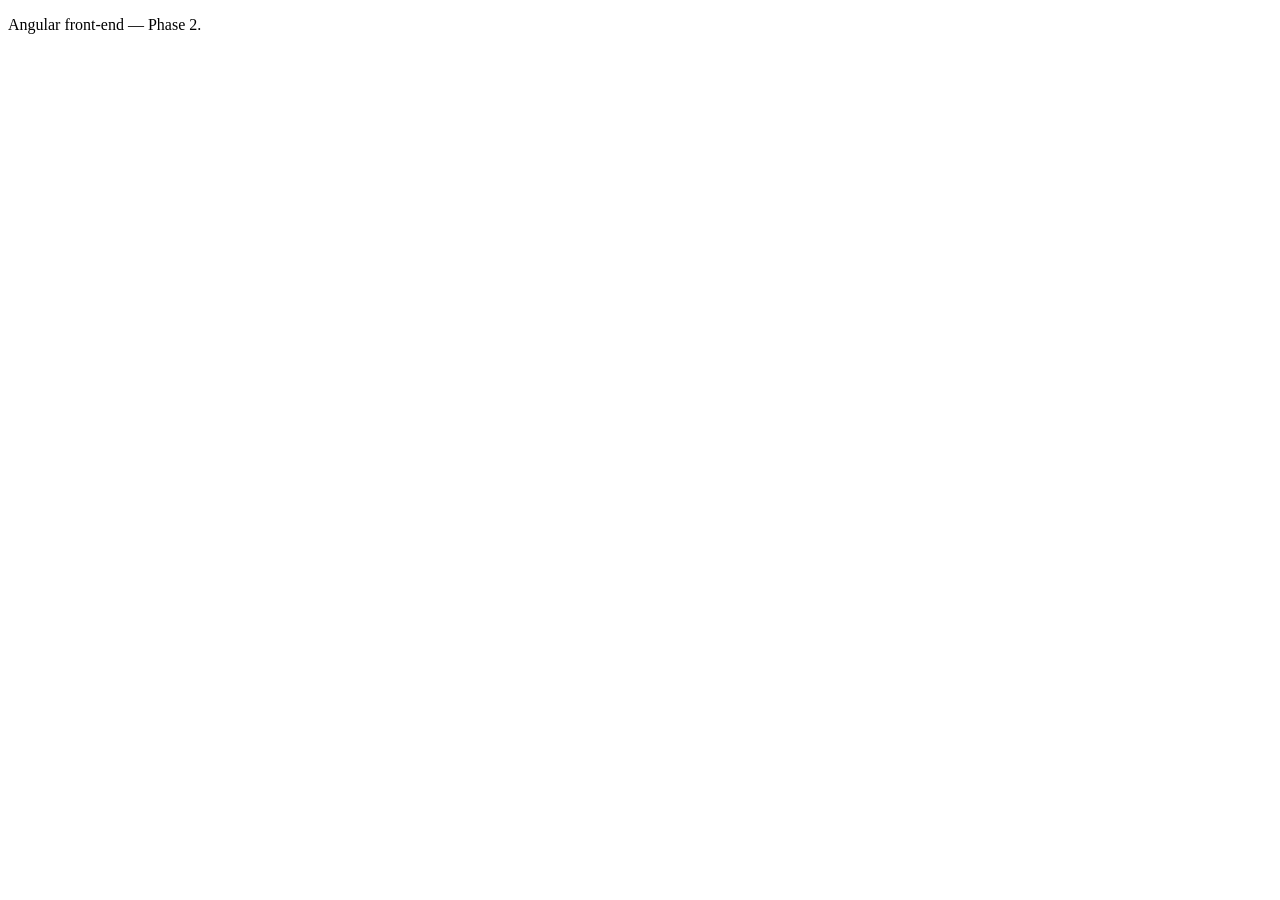
==== JEDI_DO/wwwroot/angular/index.html @ e0e19f6f "Updated to dotnet 10 and refactored code for best practice / improvements" ====
<!DOCTYPE html>
<html lang="en">
<head>
    <meta charset="utf-8">
    <meta name="viewport" content="width=device-width, initial-scale=1">
    <title>JEDI-do (Angular)</title>
</head>
<body>
    <p>Angular front-end — Phase 2.</p>
</body>
</html>
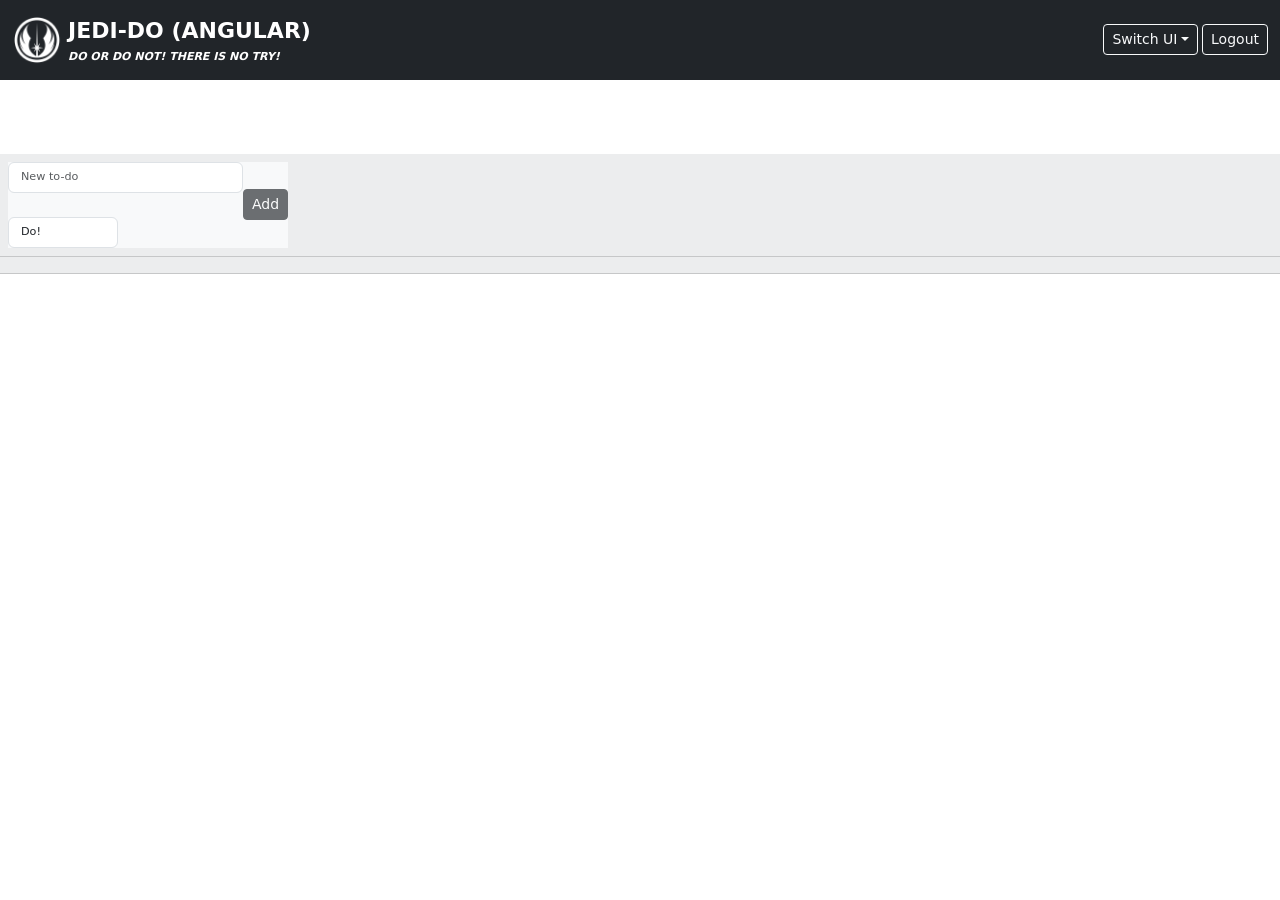
==== commit 2826ebd5: "Updated to dotnet 10 and added UX for angular, svelt, vue and react" ====
--- a/JEDI_DO/wwwroot/angular/index.html
+++ b/JEDI_DO/wwwroot/angular/index.html
@@ -2,10 +2,174 @@
 <html lang="en">
 <head>
     <meta charset="utf-8">
-    <meta name="viewport" content="width=device-width, initial-scale=1">
+    <meta name="viewport" content="width=device-width, initial-scale=1, maximum-scale=1, user-scalable=no">
     <title>JEDI-do (Angular)</title>
+    <link rel="icon" href="../assets/logo_white.png">
+    <link href="https://cdn.jsdelivr.net/npm/bootstrap@5.3.3/dist/css/bootstrap.min.css" rel="stylesheet" crossorigin="anonymous">
+    <link rel="stylesheet" href="../vanillajs/css/site.css">
 </head>
 <body>
-    <p>Angular front-end — Phase 2.</p>
+    <nav class="navbar navbar-expand-lg navbar-dark bg-dark fixed-top">
+        <div class="container-fluid">
+            <a class="navbar-brand" href="#">
+                <table>
+                    <tr>
+                        <td rowspan="2"><img class="img-fluid logo" src="../assets/logo_white.png" alt="JEDI-do"></td>
+                        <td><span class="jedido-title-base jedido-name">JEDI-do (Angular)</span></td>
+                    </tr>
+                    <tr>
+                        <td><div class="jedido-title-base jedido-tag-line">Do or Do Not! There is no try!</div></td>
+                    </tr>
+                </table>
+            </a>
+            <button class="navbar-toggler" type="button" data-bs-toggle="collapse" data-bs-target="#angularNav" aria-controls="angularNav" aria-expanded="false" aria-label="Toggle navigation">
+                <span class="navbar-toggler-icon"></span>
+            </button>
+            <div class="collapse navbar-collapse" id="angularNav">
+                <div class="ms-auto d-flex align-items-center gap-1 flex-wrap">
+                    <div class="dropdown">
+                        <button class="btn btn-outline-light btn-sm dropdown-toggle" type="button" id="angularSwitchUi" data-bs-toggle="dropdown" aria-expanded="false">Switch UI</button>
+                        <ul class="dropdown-menu dropdown-menu-end" aria-labelledby="angularSwitchUi">
+                            <li><a class="dropdown-item active" href="/angular/">Angular</a></li>
+                            <li><a class="dropdown-item" href="/react/">React</a></li>
+                            <li><a class="dropdown-item" href="/svelte/">Svelte</a></li>
+                            <li><a class="dropdown-item" href="/vanillajs/">VanillaJS</a></li>
+                            <li><a class="dropdown-item" href="/vue/">Vue</a></li>
+                        </ul>
+                    </div>
+                    <a href="#" id="logoutBtn" class="btn btn-outline-light btn-sm">Logout</a>
+                </div>
+            </div>
+        </div>
+    </nav>
+
+    <section class="todo">
+        <div class="table-responsive">
+        <table class="table table-striped table-light" style="margin-top: 58px;">
+            <tbody id="todos"></tbody>
+            <tr>
+                <td colspan="4" id="addForm" class="bg-light">
+                    <form id="addFormEl" action="javascript:void(0);" method="POST">
+                        <table cellspacing="0" cellpadding="0" class="bg-light">
+                            <tr>
+                                <td></td>
+                                <td>
+                                    <input type="text" id="add-name" class="form-control jedido-add-textbox" placeholder="New to-do">
+                                    <br>
+                                    <select id="add-type" class="form-control jedido-drop-down">
+                                        <option value="1">Do!</option>
+                                        <option value="2">Not Do!</option>
+                                    </select>
+                                </td>
+                                <td><input id="btnAdd" type="submit" value="Add" disabled class="btn btn-dark btn-sm"></td>
+                            </tr>
+                        </table>
+                    </form>
+                </td>
+            </tr>
+            <tr id="editForm" style="background-color: #fff; display: none;">
+                <td colspan="4">
+                    <form id="editFormEl" action="javascript:void(0);">
+                        <input type="hidden" id="edit-id">
+                        <table cellspacing="0" cellpadding="0">
+                            <tr>
+                                <td><input type="checkbox" id="edit-Completed"></td>
+                                <td>
+                                    <input type="text" id="edit-name" class="form-control jedido-textbox">
+                                    <br>
+                                    <select id="edit-type" class="form-control jedido-drop-down">
+                                        <option value="1">Do!</option>
+                                        <option value="2">Not Do!</option>
+                                    </select>
+                                </td>
+                                <td>
+                                    <input type="submit" value="Save" class="btn btn-sm btn-dark">
+                                    <a href="#" id="closeEdit" aria-label="Close">&#10006;</a>
+                                </td>
+                            </tr>
+                        </table>
+                    </form>
+                </td>
+            </tr>
+            <tr>
+                <td colspan="4"><p id="counter" class="mb-0"></p></td>
+            </tr>
+        </table>
+        </div>
+    </section>
+
+    <script src="https://cdn.jsdelivr.net/npm/bootstrap@5.3.3/dist/js/bootstrap.bundle.min.js" crossorigin="anonymous"></script>
+    <script>
+        const uri = '/api/JediDoItems';
+        const authUri = '/api/auth';
+        let todos = [];
+
+        const apiFetch = (url, options = {}) => fetch(url, { credentials: 'include', ...options }).then(res => {
+            if (res.status === 401) { window.location.href = '/login/?returnUrl=' + encodeURIComponent(window.location.pathname); throw new Error('Unauthorized'); }
+            return res;
+        });
+
+        document.getElementById('logoutBtn').onclick = () => apiFetch(authUri + '/logout', { method: 'POST' }).then(() => location.href = '/login/').catch(() => location.href = '/login/');
+
+        const getItems = () => apiFetch(uri).then(r => r.json()).then(displayItems).catch(e => { if (e.message !== 'Unauthorized') console.error('Unable to get items.', e); });
+
+        function displayItems(data) {
+            const tBody = document.getElementById('todos');
+            tBody.innerHTML = '';
+            document.getElementById('counter').textContent = 'Total Records: ' + data.length;
+            data.forEach(item => {
+                const tr = tBody.insertRow();
+                const cb = document.createElement('input'); cb.type = 'checkbox'; cb.className = 'jedido-checkbox'; cb.checked = item.completed; cb.onclick = () => checkboxClick(item);
+                const editBtn = document.createElement('button'); editBtn.type = 'button'; editBtn.className = 'btn btn-sm btn-dark'; editBtn.textContent = 'edit'; editBtn.onclick = () => displayEditForm(item.id);
+                const delBtn = document.createElement('button'); delBtn.type = 'button'; delBtn.className = 'btn btn-sm btn-dark'; delBtn.textContent = 'x'; delBtn.onclick = () => deleteItem(item.id);
+                tr.insertCell(0).appendChild(cb); tr.cells[0].className = 'center jedido-checkbox';
+                tr.insertCell(1).appendChild(document.createTextNode(item.jediDoType + ' ' + item.name)); tr.cells[1].className = 'task-item';
+                tr.insertCell(2).appendChild(editBtn); tr.cells[2].className = 'jedido-edit-controls';
+                tr.insertCell(3).appendChild(delBtn); tr.cells[3].className = 'jedido-edit-controls';
+            });
+            todos = data;
+        }
+
+        document.getElementById('add-name').addEventListener('input', () => { document.getElementById('btnAdd').disabled = !document.getElementById('add-name').value.trim(); });
+
+        document.getElementById('addFormEl').onsubmit = (e) => {
+            e.preventDefault();
+            const name = document.getElementById('add-name').value.trim();
+            const typeId = parseInt(document.getElementById('add-type').value, 10);
+            if (!name) return;
+            apiFetch(uri, { method: 'POST', headers: { 'Accept': 'application/json', 'Content-Type': 'application/json' }, body: JSON.stringify({ name, jediDoTypeId: typeId, completed: false }) })
+                .then(r => r.json()).then(() => { getItems(); document.getElementById('add-name').value = ''; document.getElementById('btnAdd').disabled = true; document.getElementById('add-type').selectedIndex = 0; })
+                .catch(e => { if (e.message !== 'Unauthorized') console.error('Unable to add item.', e); });
+        };
+
+        function displayEditForm(id) {
+            if (id < 1) { document.getElementById('addForm').closest('tr').style.display = ''; document.getElementById('editForm').style.display = 'none'; return; }
+            const item = todos.find(i => i.id === id);
+            document.getElementById('edit-name').value = item.name; document.getElementById('edit-id').value = item.id; document.getElementById('edit-Completed').checked = item.completed;
+            document.getElementById('edit-type').value = item.jediDoTypeId; document.getElementById('editForm').style.display = ''; document.getElementById('addForm').closest('tr').style.display = 'none';
+        }
+
+        document.getElementById('editFormEl').onsubmit = (e) => {
+            e.preventDefault();
+            const id = document.getElementById('edit-id').value;
+            const item = { id: parseInt(id, 10), name: document.getElementById('edit-name').value.trim(), completed: document.getElementById('edit-Completed').checked, jediDoTypeId: parseInt(document.getElementById('edit-type').value, 10) };
+            apiFetch(uri + '/' + id, { method: 'PUT', headers: { 'Accept': 'application/json', 'Content-Type': 'application/json' }, body: JSON.stringify(item) })
+                .then(() => { getItems(); displayEditForm(0); document.getElementById('editForm').style.display = 'none'; document.getElementById('addForm').closest('tr').style.display = ''; })
+                .catch(e => { if (e.message !== 'Unauthorized') console.error('Unable to update item.', e); });
+        };
+
+        document.getElementById('closeEdit').onclick = (e) => { e.preventDefault(); document.getElementById('editForm').style.display = 'none'; displayEditForm(0); document.getElementById('addForm').closest('tr').style.display = ''; };
+
+        function checkboxClick(item) {
+            const payload = { id: item.id, name: item.name, completed: !item.completed, jediDoTypeId: item.jediDoTypeId };
+            apiFetch(uri + '/' + item.id, { method: 'PUT', headers: { 'Accept': 'application/json', 'Content-Type': 'application/json' }, body: JSON.stringify(payload) }).then(() => getItems()).catch(e => { if (e.message !== 'Unauthorized') console.error(e); });
+        }
+
+        function deleteItem(id) {
+            apiFetch(uri + '/' + id, { method: 'DELETE' }).then(() => getItems()).catch(e => { if (e.message !== 'Unauthorized') console.error('Unable to delete item.', e); });
+        }
+
+        getItems();
+    </script>
 </body>
 </html>
--- a/JEDI_DO/wwwroot/vanillajs/css/site.css
+++ b/JEDI_DO/wwwroot/vanillajs/css/site.css
@@ -0,0 +1,37 @@
+.header { font-size: .75em; text-transform: uppercase; font-weight: bold; }
+.task-item { font-size: .75em; }
+.task-type { font-size: .65em; font-weight: bold; }
+.center { text-align: center; }
+.center-table { margin-left: auto; margin-right: auto; }
+
+.jedido-checkbox { width: 15px; }
+.jedido-edit-controls { width: 20px; }
+
+.jedido-title-base { font-weight: bold; text-transform: uppercase; color: white; padding-left: 5px; }
+.jedido-name { font-size: 1.10em; }
+.jedido-tag-line { font-size: .55em; font-style: italic; }
+
+.jedido-drop-down { width: 110px; font-size: .70em; }
+.jedido-textbox { width: 190px; font-size: .70em; }
+.jedido-add-textbox { width: 235px; font-size: .70em; }
+
+.logo {
+    height: 3rem;
+    width: auto;
+}
+
+.todo {
+    margin-top: 6rem;
+}
+
+@media (max-width: 991.98px) {
+    .todo { margin-top: 5rem; }
+    .jedido-add-textbox, .jedido-textbox { max-width: 100%; box-sizing: border-box; }
+    .table { font-size: 0.9rem; }
+}
+
+@media (max-width: 575.98px) {
+    .jedido-name { font-size: 0.95em; }
+    .jedido-tag-line { font-size: 0.5em; }
+    .logo { height: 2.25rem; }
+}
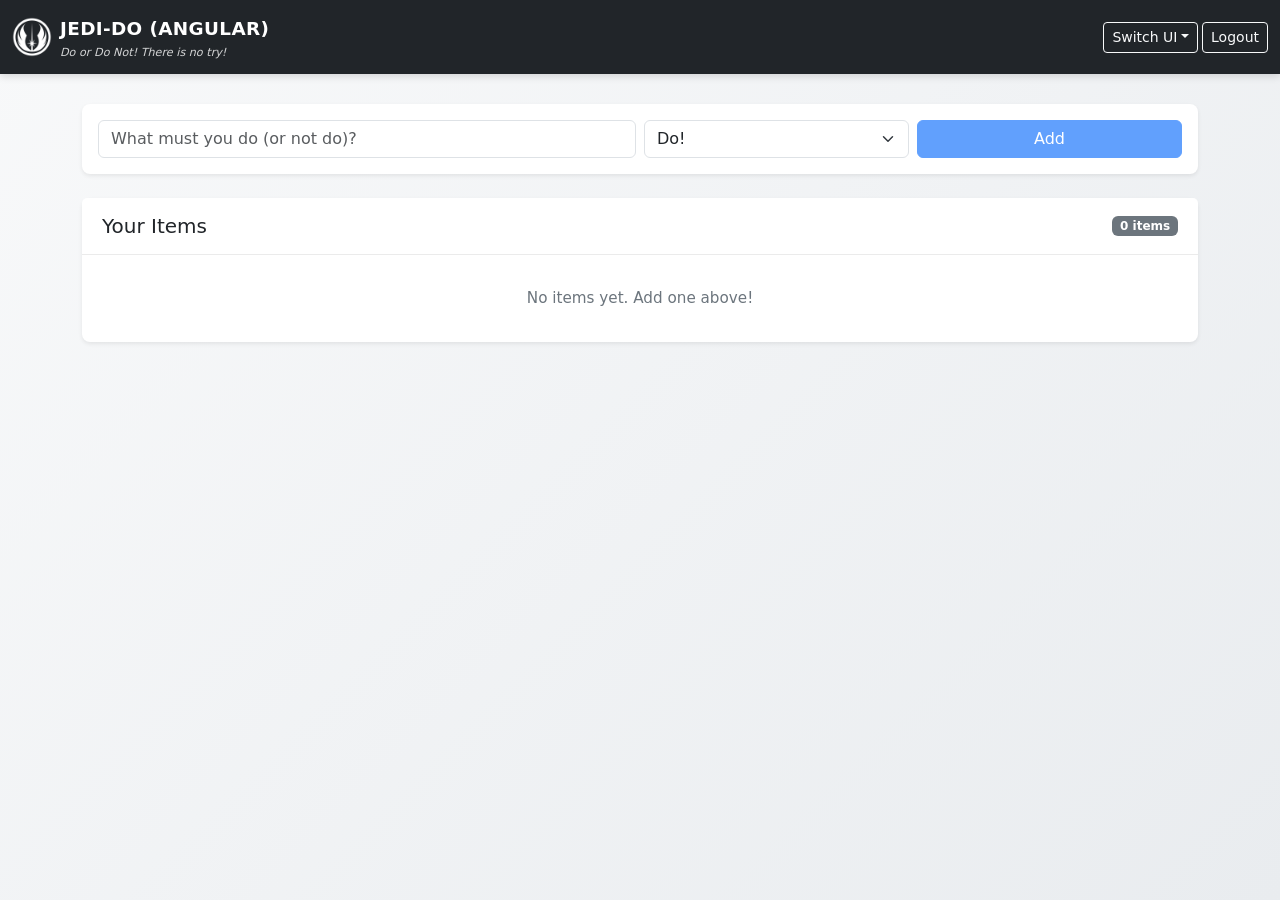
==== commit 98794ccc: "Cleaned up UIs" ====
--- a/JEDI_DO/wwwroot/angular/index.html
+++ b/JEDI_DO/wwwroot/angular/index.html
@@ -5,22 +5,18 @@
     <meta name="viewport" content="width=device-width, initial-scale=1, maximum-scale=1, user-scalable=no">
     <title>JEDI-do (Angular)</title>
     <link rel="icon" href="../assets/logo_white.png">
-    <link href="https://cdn.jsdelivr.net/npm/bootstrap@5.3.3/dist/css/bootstrap.min.css" rel="stylesheet" crossorigin="anonymous">
+    <link href="https://cdn.jsdelivr.net/npm/bootstrap@5.3.8/dist/css/bootstrap.min.css" rel="stylesheet" integrity="sha384-sRIl4kxILFvY47J16cr9ZwB07vP4J8+LH7qKQnuqkuIAvNWLzeN8tE5YBujZqJLB" crossorigin="anonymous">
     <link rel="stylesheet" href="../vanillajs/css/site.css">
 </head>
 <body>
-    <nav class="navbar navbar-expand-lg navbar-dark bg-dark fixed-top">
+    <nav class="navbar navbar-expand-lg navbar-dark fixed-top">
         <div class="container-fluid">
-            <a class="navbar-brand" href="#">
-                <table>
-                    <tr>
-                        <td rowspan="2"><img class="img-fluid logo" src="../assets/logo_white.png" alt="JEDI-do"></td>
-                        <td><span class="jedido-title-base jedido-name">JEDI-do (Angular)</span></td>
-                    </tr>
-                    <tr>
-                        <td><div class="jedido-title-base jedido-tag-line">Do or Do Not! There is no try!</div></td>
-                    </tr>
-                </table>
+            <a class="navbar-brand d-flex align-items-center" href="#">
+                <img class="logo me-2" src="../assets/logo_white.png" alt="JEDI-do">
+                <div>
+                    <span class="jedido-name">JEDI-do (Angular)</span>
+                    <div class="jedido-tag-line">Do or Do Not! There is no try!</div>
+                </div>
             </a>
             <button class="navbar-toggler" type="button" data-bs-toggle="collapse" data-bs-target="#angularNav" aria-controls="angularNav" aria-expanded="false" aria-label="Toggle navigation">
                 <span class="navbar-toggler-icon"></span>
@@ -28,7 +24,7 @@
             <div class="collapse navbar-collapse" id="angularNav">
                 <div class="ms-auto d-flex align-items-center gap-1 flex-wrap">
                     <div class="dropdown">
-                        <button class="btn btn-outline-light btn-sm dropdown-toggle" type="button" id="angularSwitchUi" data-bs-toggle="dropdown" aria-expanded="false">Switch UI</button>
+                        <button class="btn btn-outline-light btn-sm dropdown-toggle" type="button" id="angularSwitchUi" data-bs-toggle="dropdown" data-bs-display="dynamic" data-bs-boundary="viewport" aria-expanded="false">Switch UI</button>
                         <ul class="dropdown-menu dropdown-menu-end" aria-labelledby="angularSwitchUi">
                             <li><a class="dropdown-item active" href="/angular/">Angular</a></li>
                             <li><a class="dropdown-item" href="/react/">React</a></li>
@@ -43,133 +39,84 @@
         </div>
     </nav>
 
-    <section class="todo">
-        <div class="table-responsive">
-        <table class="table table-striped table-light" style="margin-top: 58px;">
-            <tbody id="todos"></tbody>
-            <tr>
-                <td colspan="4" id="addForm" class="bg-light">
-                    <form id="addFormEl" action="javascript:void(0);" method="POST">
-                        <table cellspacing="0" cellpadding="0" class="bg-light">
-                            <tr>
-                                <td></td>
-                                <td>
-                                    <input type="text" id="add-name" class="form-control jedido-add-textbox" placeholder="New to-do">
-                                    <br>
-                                    <select id="add-type" class="form-control jedido-drop-down">
-                                        <option value="1">Do!</option>
-                                        <option value="2">Not Do!</option>
-                                    </select>
-                                </td>
-                                <td><input id="btnAdd" type="submit" value="Add" disabled class="btn btn-dark btn-sm"></td>
-                            </tr>
-                        </table>
+    <main class="main-content">
+        <div class="container py-4">
+            <!-- Add new item form -->
+            <div id="addForm" class="card shadow-sm mb-4">
+                <div class="card-body">
+                    <form id="addFormEl" action="javascript:void(0);" method="POST" class="row g-2 flex-md-row flex-column align-items-end">
+                        <div class="col-md-6">
+                            <label for="add-name" class="form-label visually-hidden">New to-do</label>
+                            <input type="text" id="add-name" class="form-control" placeholder="What must you do (or not do)?">
+                        </div>
+                        <div class="col-md-3">
+                            <label for="add-type" class="form-label visually-hidden">Type</label>
+                            <select id="add-type" class="form-select">
+                                <option value="1">Do!</option>
+                                <option value="2">Not Do!</option>
+                            </select>
+                        </div>
+                        <div class="col-md-3 col-auto">
+                            <button id="btnAdd" type="submit" class="btn btn-primary w-100" disabled>Add</button>
+                        </div>
                     </form>
-                </td>
-            </tr>
-            <tr id="editForm" style="background-color: #fff; display: none;">
-                <td colspan="4">
-                    <form id="editFormEl" action="javascript:void(0);">
+                </div>
+            </div>
+
+            <!-- Edit item form (hidden by default) - text and type only -->
+            <div id="editForm" class="card shadow-sm mb-4 jedido-edit-card" style="display: none;">
+                <div class="card-body">
+                    <form id="editFormEl" action="javascript:void(0);" class="row g-2 flex-md-row flex-column align-items-end">
                         <input type="hidden" id="edit-id">
-                        <table cellspacing="0" cellpadding="0">
-                            <tr>
-                                <td><input type="checkbox" id="edit-Completed"></td>
-                                <td>
-                                    <input type="text" id="edit-name" class="form-control jedido-textbox">
-                                    <br>
-                                    <select id="edit-type" class="form-control jedido-drop-down">
-                                        <option value="1">Do!</option>
-                                        <option value="2">Not Do!</option>
-                                    </select>
-                                </td>
-                                <td>
-                                    <input type="submit" value="Save" class="btn btn-sm btn-dark">
-                                    <a href="#" id="closeEdit" aria-label="Close">&#10006;</a>
-                                </td>
-                            </tr>
-                        </table>
+                        <div class="col-md-6">
+                            <label for="edit-name" class="form-label visually-hidden">Item name</label>
+                            <input type="text" id="edit-name" class="form-control">
+                        </div>
+                        <div class="col-md-3">
+                            <select id="edit-type" class="form-select">
+                                <option value="1">Do!</option>
+                                <option value="2">Not Do!</option>
+                            </select>
+                        </div>
+                        <div class="col-auto d-flex gap-1">
+                            <button type="submit" class="btn btn-primary btn-sm">Save</button>
+                            <button type="button" class="btn btn-outline-secondary btn-sm" id="closeEdit" aria-label="Cancel">×</button>
+                        </div>
                     </form>
-                </td>
-            </tr>
-            <tr>
-                <td colspan="4"><p id="counter" class="mb-0"></p></td>
-            </tr>
-        </table>
+                </div>
+            </div>
+
+            <!-- Todo list -->
+            <div class="card shadow-sm">
+                <div class="card-header d-flex justify-content-between align-items-center">
+                    <h5 class="mb-0">Your Items</h5>
+                    <span id="counter" class="badge bg-secondary">0 items</span>
+                </div>
+                <ul id="todos" class="list-group list-group-flush"></ul>
+            </div>
         </div>
-    </section>
+    </main>
 
-    <script src="https://cdn.jsdelivr.net/npm/bootstrap@5.3.3/dist/js/bootstrap.bundle.min.js" crossorigin="anonymous"></script>
-    <script>
-        const uri = '/api/JediDoItems';
-        const authUri = '/api/auth';
-        let todos = [];
+    <!-- Delete confirmation modal -->
+    <div class="modal fade" id="deleteConfirmModal" tabindex="-1" aria-labelledby="deleteConfirmModalLabel" aria-hidden="true">
+        <div class="modal-dialog modal-dialog-centered">
+            <div class="modal-content shadow">
+                <div class="modal-header border-0 pb-0">
+                    <h5 class="modal-title" id="deleteConfirmModalLabel">Delete Item</h5>
+                    <button type="button" class="btn-close" data-bs-dismiss="modal" aria-label="Close"></button>
+                </div>
+                <div class="modal-body pt-0">
+                    <p class="mb-0">Are you sure you want to delete <strong id="deleteItemName"></strong>? This cannot be undone.</p>
+                </div>
+                <div class="modal-footer border-0 pt-0">
+                    <button type="button" class="btn btn-secondary" data-bs-dismiss="modal">Cancel</button>
+                    <button type="button" class="btn btn-danger" id="deleteConfirmBtn">Delete</button>
+                </div>
+            </div>
+        </div>
+    </div>
 
-        const apiFetch = (url, options = {}) => fetch(url, { credentials: 'include', ...options }).then(res => {
-            if (res.status === 401) { window.location.href = '/login/?returnUrl=' + encodeURIComponent(window.location.pathname); throw new Error('Unauthorized'); }
-            return res;
-        });
-
-        document.getElementById('logoutBtn').onclick = () => apiFetch(authUri + '/logout', { method: 'POST' }).then(() => location.href = '/login/').catch(() => location.href = '/login/');
-
-        const getItems = () => apiFetch(uri).then(r => r.json()).then(displayItems).catch(e => { if (e.message !== 'Unauthorized') console.error('Unable to get items.', e); });
-
-        function displayItems(data) {
-            const tBody = document.getElementById('todos');
-            tBody.innerHTML = '';
-            document.getElementById('counter').textContent = 'Total Records: ' + data.length;
-            data.forEach(item => {
-                const tr = tBody.insertRow();
-                const cb = document.createElement('input'); cb.type = 'checkbox'; cb.className = 'jedido-checkbox'; cb.checked = item.completed; cb.onclick = () => checkboxClick(item);
-                const editBtn = document.createElement('button'); editBtn.type = 'button'; editBtn.className = 'btn btn-sm btn-dark'; editBtn.textContent = 'edit'; editBtn.onclick = () => displayEditForm(item.id);
-                const delBtn = document.createElement('button'); delBtn.type = 'button'; delBtn.className = 'btn btn-sm btn-dark'; delBtn.textContent = 'x'; delBtn.onclick = () => deleteItem(item.id);
-                tr.insertCell(0).appendChild(cb); tr.cells[0].className = 'center jedido-checkbox';
-                tr.insertCell(1).appendChild(document.createTextNode(item.jediDoType + ' ' + item.name)); tr.cells[1].className = 'task-item';
-                tr.insertCell(2).appendChild(editBtn); tr.cells[2].className = 'jedido-edit-controls';
-                tr.insertCell(3).appendChild(delBtn); tr.cells[3].className = 'jedido-edit-controls';
-            });
-            todos = data;
-        }
-
-        document.getElementById('add-name').addEventListener('input', () => { document.getElementById('btnAdd').disabled = !document.getElementById('add-name').value.trim(); });
-
-        document.getElementById('addFormEl').onsubmit = (e) => {
-            e.preventDefault();
-            const name = document.getElementById('add-name').value.trim();
-            const typeId = parseInt(document.getElementById('add-type').value, 10);
-            if (!name) return;
-            apiFetch(uri, { method: 'POST', headers: { 'Accept': 'application/json', 'Content-Type': 'application/json' }, body: JSON.stringify({ name, jediDoTypeId: typeId, completed: false }) })
-                .then(r => r.json()).then(() => { getItems(); document.getElementById('add-name').value = ''; document.getElementById('btnAdd').disabled = true; document.getElementById('add-type').selectedIndex = 0; })
-                .catch(e => { if (e.message !== 'Unauthorized') console.error('Unable to add item.', e); });
-        };
-
-        function displayEditForm(id) {
-            if (id < 1) { document.getElementById('addForm').closest('tr').style.display = ''; document.getElementById('editForm').style.display = 'none'; return; }
-            const item = todos.find(i => i.id === id);
-            document.getElementById('edit-name').value = item.name; document.getElementById('edit-id').value = item.id; document.getElementById('edit-Completed').checked = item.completed;
-            document.getElementById('edit-type').value = item.jediDoTypeId; document.getElementById('editForm').style.display = ''; document.getElementById('addForm').closest('tr').style.display = 'none';
-        }
-
-        document.getElementById('editFormEl').onsubmit = (e) => {
-            e.preventDefault();
-            const id = document.getElementById('edit-id').value;
-            const item = { id: parseInt(id, 10), name: document.getElementById('edit-name').value.trim(), completed: document.getElementById('edit-Completed').checked, jediDoTypeId: parseInt(document.getElementById('edit-type').value, 10) };
-            apiFetch(uri + '/' + id, { method: 'PUT', headers: { 'Accept': 'application/json', 'Content-Type': 'application/json' }, body: JSON.stringify(item) })
-                .then(() => { getItems(); displayEditForm(0); document.getElementById('editForm').style.display = 'none'; document.getElementById('addForm').closest('tr').style.display = ''; })
-                .catch(e => { if (e.message !== 'Unauthorized') console.error('Unable to update item.', e); });
-        };
-
-        document.getElementById('closeEdit').onclick = (e) => { e.preventDefault(); document.getElementById('editForm').style.display = 'none'; displayEditForm(0); document.getElementById('addForm').closest('tr').style.display = ''; };
-
-        function checkboxClick(item) {
-            const payload = { id: item.id, name: item.name, completed: !item.completed, jediDoTypeId: item.jediDoTypeId };
-            apiFetch(uri + '/' + item.id, { method: 'PUT', headers: { 'Accept': 'application/json', 'Content-Type': 'application/json' }, body: JSON.stringify(payload) }).then(() => getItems()).catch(e => { if (e.message !== 'Unauthorized') console.error(e); });
-        }
-
-        function deleteItem(id) {
-            apiFetch(uri + '/' + id, { method: 'DELETE' }).then(() => getItems()).catch(e => { if (e.message !== 'Unauthorized') console.error('Unable to delete item.', e); });
-        }
-
-        getItems();
-    </script>
+    <script src="https://cdn.jsdelivr.net/npm/bootstrap@5.3.8/dist/js/bootstrap.bundle.min.js" integrity="sha384-FKyoEForCGlyvwx9Hj09JcYn3nv7wiPVlz7YYwJrWVcXK/BmnVDxM+D2scQbITxI" crossorigin="anonymous"></script>
+    <script src="js/site.js"></script>
 </body>
 </html>
--- a/JEDI_DO/wwwroot/vanillajs/css/site.css
+++ b/JEDI_DO/wwwroot/vanillajs/css/site.css
@@ -1,37 +1,138 @@
-.header { font-size: .75em; text-transform: uppercase; font-weight: bold; }
-.task-item { font-size: .75em; }
-.task-type { font-size: .65em; font-weight: bold; }
-.center { text-align: center; }
-.center-table { margin-left: auto; margin-right: auto; }
+/* JEDI-do VanillaJS - Modern card-based UI */
 
-.jedido-checkbox { width: 15px; }
-.jedido-edit-controls { width: 20px; }
+:root {
+    --jedido-primary: #212529;
+    --jedido-accent: #0d6efd;
+}
 
-.jedido-title-base { font-weight: bold; text-transform: uppercase; color: white; padding-left: 5px; }
-.jedido-name { font-size: 1.10em; }
-.jedido-tag-line { font-size: .55em; font-style: italic; }
+body {
+    min-height: 100vh;
+    background: linear-gradient(135deg, #f8f9fa 0%, #e9ecef 100%);
+}
 
-.jedido-drop-down { width: 110px; font-size: .70em; }
-.jedido-textbox { width: 190px; font-size: .70em; }
-.jedido-add-textbox { width: 235px; font-size: .70em; }
+/* Navbar - dark theme with subtle depth */
+.navbar {
+    background: var(--jedido-primary) !important;
+    box-shadow: 0 2px 8px rgba(0, 0, 0, 0.15);
+}
+
+.navbar-brand .jedido-name {
+    font-weight: 700;
+    font-size: 1.15rem;
+    text-transform: uppercase;
+    color: white;
+    letter-spacing: 0.02em;
+}
+
+.navbar-brand .jedido-tag-line {
+    font-size: 0.7rem;
+    color: rgba(255, 255, 255, 0.8);
+    font-style: italic;
+    margin-top: 0.1rem;
+}
 
 .logo {
-    height: 3rem;
+    height: 2.5rem;
     width: auto;
 }
 
-.todo {
-    margin-top: 6rem;
+/* Main content - offset for fixed navbar */
+.main-content {
+    padding-top: 5rem;
+    padding-bottom: 2rem;
 }
 
+/* Cards */
+.card {
+    border: none;
+    border-radius: 0.5rem;
+}
+
+.card-header {
+    background: white;
+    border-bottom: 1px solid rgba(0, 0, 0, 0.08);
+    font-weight: 600;
+    padding: 1rem 1.25rem;
+}
+
+/* Todo list items - buttons stay top-right, text wraps */
+.list-group-item {
+    border-color: rgba(0, 0, 0, 0.06);
+    flex-wrap: nowrap;
+}
+
+.list-group-item:hover {
+    background-color: rgba(0, 0, 0, 0.02);
+}
+
+.jedido-task-text {
+    word-break: break-word;
+    min-width: 0; /* allow flex child to shrink so text wraps */
+}
+
+.jedido-item-actions {
+    flex-shrink: 0;
+    display: flex;
+    gap: 0.25rem;
+}
+
+.jedido-type-badge {
+    font-size: 0.65rem;
+    font-weight: 600;
+}
+
+.jedido-checkbox {
+    width: 1.25rem;
+    height: 1.25rem;
+    cursor: pointer;
+}
+
+/* Delete confirmation modal */
+#deleteConfirmModal .modal-content {
+    border: none;
+    border-radius: 0.5rem;
+}
+
+#deleteConfirmModal .modal-header .modal-title {
+    font-weight: 600;
+    color: #212529;
+}
+
+#deleteConfirmModal .btn-danger {
+    min-width: 5rem;
+}
+
+/* Empty state */
+#todos:empty::after {
+    content: "No items yet. Add one above!";
+    display: block;
+    padding: 2rem;
+    text-align: center;
+    color: #6c757d;
+    font-size: 0.95rem;
+}
+
+/* Responsive */
 @media (max-width: 991.98px) {
-    .todo { margin-top: 5rem; }
-    .jedido-add-textbox, .jedido-textbox { max-width: 100%; box-sizing: border-box; }
-    .table { font-size: 0.9rem; }
+    .main-content {
+        padding-top: 4.5rem;
+    }
+
+    .navbar-brand .jedido-name {
+        font-size: 1rem;
+    }
+
+    .navbar-brand .jedido-tag-line {
+        font-size: 0.65rem;
+    }
+
+    .logo {
+        height: 2rem;
+    }
 }
 
 @media (max-width: 575.98px) {
-    .jedido-name { font-size: 0.95em; }
-    .jedido-tag-line { font-size: 0.5em; }
-    .logo { height: 2.25rem; }
+    .jedido-task-text {
+        font-size: 0.9rem;
+    }
 }
